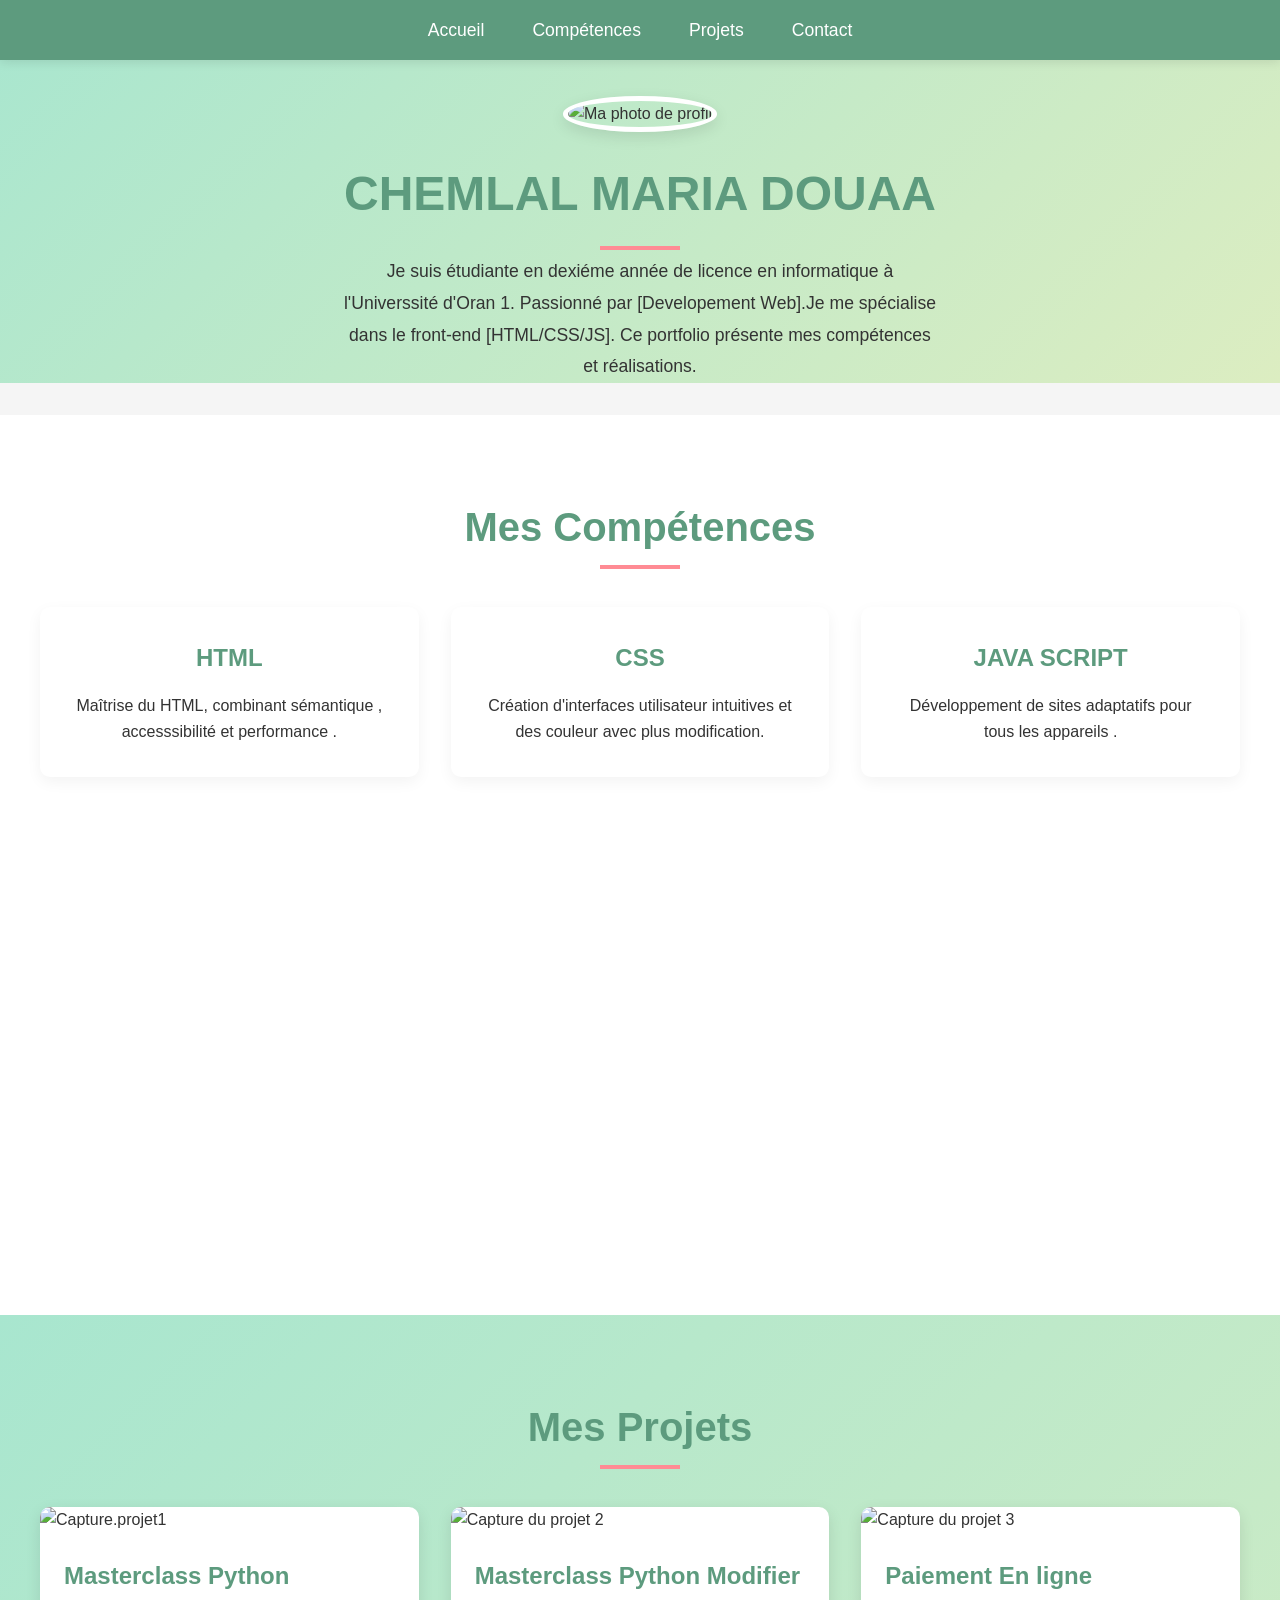
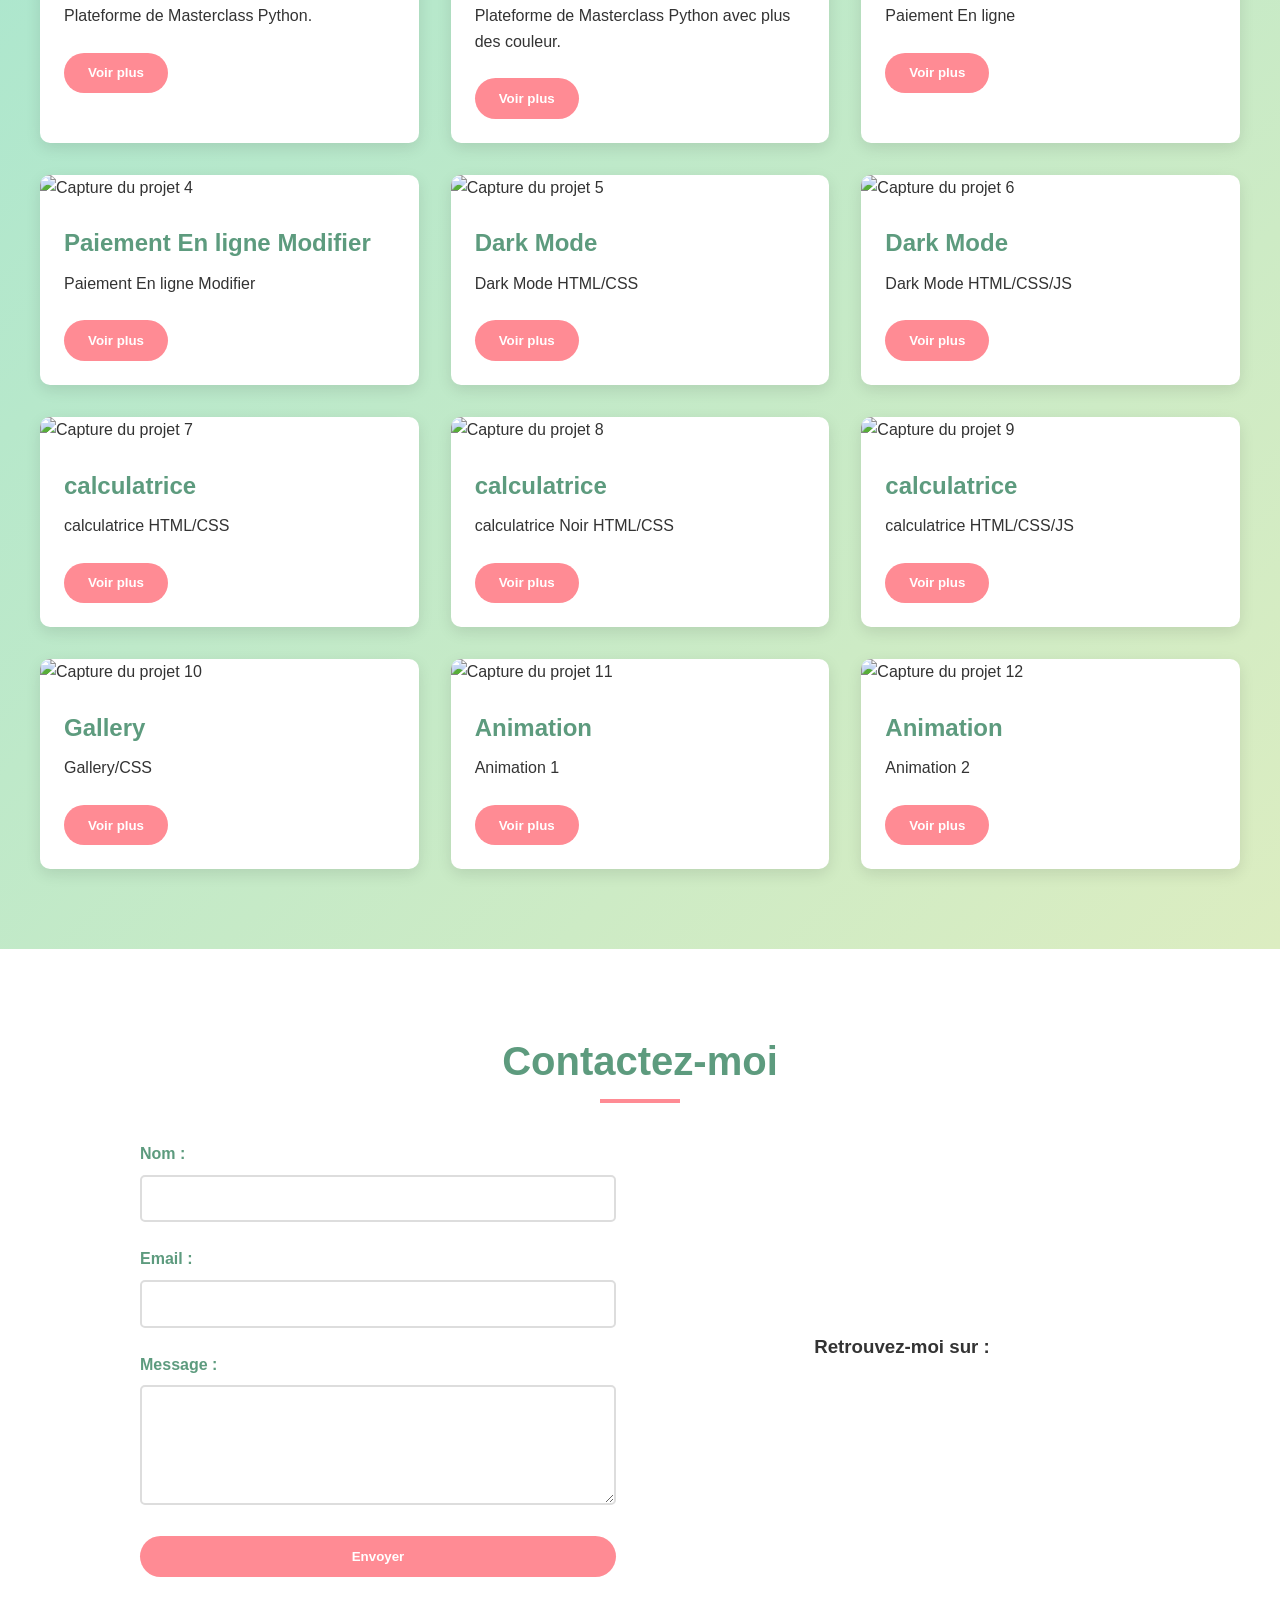
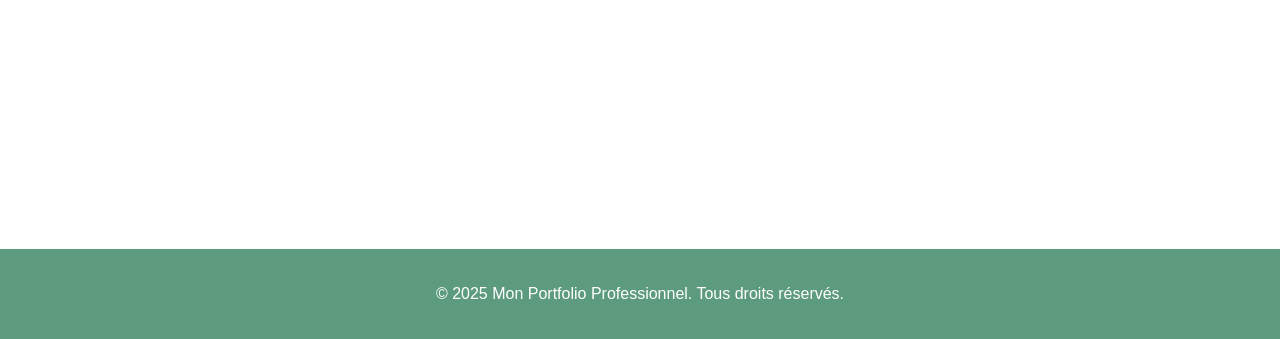
==== index.html @ e6ab4509 "Add files via upload" ====
<!DOCTYPE html>
<html lang="fr">
<head>
    <meta charset="UTF-8">
    <meta name="viewport" content="width=device-width, initial-scale=1.0">
    <title>Mon Portfolio Professionnel</title>
    <link rel="stylesheet" href="style.css">
    <link rel="stylesheet" href="style.css">
</head>
<body>
    <nav id="navbar">
        <ul>
            <li><a href="#accueil">Accueil</a></li>
            <li><a href="#competences">Compétences</a></li>
            <li><a href="#projets">Projets</a></li>
            <li><a href="#contact">Contact</a></li>
        </ul>
    </nav>

    
    <header id="accueil" class="section-gradient">
        <div class="header-content">
            <img src="./icons/profil.jpg" alt="Ma photo de profil" class="avatar">
            <h1>CHEMLAL MARIA DOUAA</h1>
            <h2></h2>
            <p class="intro-text"> Je suis étudiante en dexiéme année de licence en informatique à l'Universsité d'Oran 1. Passionné par [Developement Web].Je me spécialise dans le front-end [HTML/CSS/JS]. Ce portfolio présente mes compétences et réalisations.</p>
        </div>
    </header>

    <section id="competences" class="section-white">
        <h2>Mes Compétences</h2>
        <div class="competences-grid">
            
            <div class="competence-card">
                <i class="fas fa-code"></i>
                <h3>HTML</h3>
                <p>Maîtrise du HTML, combinant sémantique , accesssibilité et performance .  </p>
            </div>
            
            <div class="competence-card">
                <i class="fas fa-paint-brush"></i>
                <h3>CSS</h3>
                <p>Création d'interfaces utilisateur intuitives et des couleur avec plus modification.</p>
            </div>
            
            <div class="competence-card">
                <i class="fas fa-mobile-alt"></i>
                <h3>JAVA SCRIPT </h3>
                <p>Développement de sites adaptatifs pour tous les appareils .</p>
            </div>
            
        </div>
    </section>

    
    <section id="Projets" class="section-gradient">
        <h2>Mes Projets</h2>
        <div class="projets-container">
            
            <div class="projet-card">
                <img src="./icons/logo.2.png" alt="Capture.projet1">
                <div class="projet-info">
                    <h3>Masterclass Python</h3>
                    <p>Plateforme de Masterclass Python.</p>
                    <button class="btn-details" onclick="afficherDetails('detail-detail-projet1')">Voir plus</button>
                    <div id="detail-projet1" class="projet-details">
                        <h4>Technologies utilisées :</h4>
                        <ul>
                            <li>React.js</li>
                            <li>Node.js</li>
                            <li>MongoDB</li>
                        </ul>
                        <p>Ce projet m'a permis de maîtriser les concepts avancés de développement full-stack.</p>
                        <a href="#" class="btn-lien">Visiter le projet</a>
                    </div>
                </div>
            </div>
           
            
            <div class="projet-card">
                <img src="./icons/logo.2.png" alt="Capture du projet 2">
                <div class="projet-info">
                    <h3>Masterclass Python Modifier</h3>
                    <p>Plateforme de Masterclass Python avec plus des couleur.</p>
                    <button class="btn-details" onclick="afficherDetails('detail-projet2')">Voir plus</button>
                    <div id="detail-projet2" class="projet-details">
                        <h4>Technologies utilisées :</h4>
                        <ul>
                            <li>React Native</li>
                            <li>Firebase</li>
                            <li>Redux</li>
                        </ul>
                        <p>Application téléchargée plus de 10,000 fois sur les stores.</p>
                        <a href="#" class="btn-lien">Visiter le projet</a>
                    </div>
                </div>
            </div>
            

            <div class="projet-card">
                <img src="./icons/logo.jpg" alt="Capture du projet 3">
                <div class="projet-info">
                    <h3>Paiement En ligne</h3>
                    <p>Paiement En ligne</p>
                    <button class="btn-details" onclick="afficherDetails('detail-detail-projet3')">Voir plus</button>
                    <div id="detail-projet3" class="projet-details">
                        <h4>Technologies utilisées :</h4>
                        <ul>
                            <li>React Native</li>
                            <li>Firebase</li>
                            <li>Redux</li>
                        </ul>
                        <p>Application téléchargée plus de 10,000 fois sur les stores.</p>
                        <a href="#" class="btn-lien">Visiter le projet</a>
                    </div>
                </div>
            </div>
            <div class="projet-card">
                <img src="./icons/logo.jpg" alt="Capture du projet 4">
                <div class="projet-info">
                    <h3>Paiement En ligne Modifier</h3>
                    <p>Paiement En ligne Modifier</p>
                    <button class="btn-details" onclick="afficherDetails('detail-detail-detail-detail-projet4')">Voir plus</button>
                    <div id="detail-projet4" class="projet-details">
                        <h4>Technologies utilisées :</h4>
                        <ul>
                            <li>React Native</li>
                            <li>Firebase</li>
                            <li>Redux</li>
                        </ul>
                        <p>Application téléchargée plus de 10,000 fois sur les stores.</p>
                        <a href="#" class="btn-lien">Visiter le projet</a>
                    </div>
                </div>
            </div>
            <div class="projet-card">
                <img src="./icons/dark mode.jpg" alt="Capture du projet 5">
                <div class="projet-info">
                    <h3>Dark Mode</h3>
                    <p>Dark Mode HTML/CSS</p>
                    <button class="btn-details" onclick="afficherDetails('detail-detail-projet5')">Voir plus</button>
                    <div id="detail-projet5" class="projet-details">
                        <h4>Technologies utilisées :</h4>
                        <ul>
                            <li>React Native</li>
                            <li>Firebase</li>
                            <li>Redux</li>
                        </ul>
                        <p>Application téléchargée plus de 10,000 fois sur les stores.</p>
                        <a href="#" class="btn-lien">Visiter le projet</a>
                    </div>
                </div>
            </div>
            <div class="projet-card">
                <img src="./icons/dark mode.jpg" alt="Capture du projet 6">
                <div class="projet-info">
                    <h3>Dark Mode</h3>
                    <p>Dark Mode HTML/CSS/JS</p>
                    <button class="btn-details" onclick="afficherDetails('detail-detail-projet6')">Voir plus</button>
                    <div id="detail-projet6" class="projet-details">
                        <h4>Technologies utilisées :</h4>
                        <ul>
                            <li>React Native</li>
                            <li>Firebase</li>
                            <li>Redux</li>
                        </ul>
                        <p>Application téléchargée plus de 10,000 fois sur les stores.</p>
                        <a href="#" class="btn-lien">Visiter le projet</a>
                    </div>
                </div>
            </div>
    

            <div class="projet-card">
                <img src="./icons/calculay.1.png" alt="Capture du projet 7">
                <div class="projet-info">
                    <h3>calculatrice </h3>
                    <p>calculatrice  HTML/CSS</p>
                    <button class="btn-details" onclick="afficherDetails('detail-detail-projet7')">Voir plus</button>
                    <div id="detail-projet7" class="projet-details">
                        <h4>Technologies utilisées :</h4>
                        <ul>
                            <li>React Native</li>
                            <li>Firebase</li>
                            <li>Redux</li>
                        </ul>
                        <p>Application téléchargée plus de 10,000 fois sur les stores.</p>
                        <a href="#" class="btn-lien">Visiter le projet</a>
                    </div>
                </div>
            </div>
            <div class="projet-card">
                <img src="./icons/cal noir.png" alt="Capture du projet 8">
                <div class="projet-info">
                    <h3>calculatrice </h3>
                    <p>calculatrice Noir  HTML/CSS</p>
                    <button class="btn-details" onclick="afficherDetails('detail-detail-projet8')">Voir plus</button>
                    <div id="detail-projet8" class="projet-details">
                        <h4>Technologies utilisées :</h4>
                        <ul>
                            <li>React Native</li>
                            <li>Firebase</li>
                            <li>Redux</li>
                        </ul>
                        <p>Application téléchargée plus de 10,000 fois sur les stores.</p>
                        <a href="#" class="btn-lien">Visiter le projet</a>
                    </div>
                </div>
                </div>
                <div class="projet-card">
                    <img src="./icons/caljs.png" alt="Capture du projet 9">
                    <div class="projet-info">
                        <h3>calculatrice </h3>
                        <p>calculatrice  HTML/CSS/JS</p>
                        <button class="btn-details" onclick="afficherDetails('detail-detail-projet9')">Voir plus</button>
                        <div id="detail-projet9" class="projet-details">
                            <h4>Technologies utilisées :</h4>
                            <ul>
                                <li>React Native</li>
                                <li>Firebase</li>
                                <li>Redux</li>
                            </ul>
                            <p>Application téléchargée plus de 10,000 fois sur les stores.</p>
                            <a href="#" class="btn-lien">Visiter le projet</a>
                        </div>
                    </div> 
                 </div>   
                <div class="projet-card">
                    <img src="./icons/gallery.jpg" alt="Capture du projet 10">
                    <div class="projet-info">
                        <h3>Gallery </h3>
                        <p>Gallery/CSS</p>
                        <button class="btn-details" onclick="afficherDetails('detail-detail-projet10')">Voir plus</button>
                        <div id="detail-projet10" class="projet-details">
                            <h4>Technologies utilisées :</h4>
                            <ul>
                                <li>React Native</li>
                                <li>Firebase</li>
                                <li>Redux</li>
                            </ul>
                            <p>Application téléchargée plus de 10,000 fois sur les stores.</p>
                            <a href="#" class="btn-lien">Visiter le projet</a>
                        </div>
                    </div>
                </div>     
                <div class="projet-card">
                    <img src="./icons/ANIM.jpg" alt="Capture du projet 11">
                    <div class="projet-info">
                        <h3>Animation</h3>
                        <p>Animation 1</p>
                        <button class="btn-details" onclick="afficherDetails('detail-detail-projet11')">Voir plus</button>
                        <div id="detail-projet10" class="projet-details">
                            <h4>Technologies utilisées :</h4>
                            <ul>
                                <li>React Native</li>
                                <li>Firebase</li>
                                <li>Redux</li>
                            </ul>
                            <p>Application téléchargée plus de 10,000 fois sur les stores.</p>
                            <a href="#" class="btn-lien">Visiter le projet</a>
                        </div>
                    </div>
                </div>        
                <div class="projet-card">
                    <img src="./icons/ftp.jpg" alt="Capture du projet 12">
                    <div class="projet-info">
                        <h3>Animation</h3>
                        <p>Animation 2</p>
                        <button class="btn-details" onclick="afficherDetails('detail-detail-projet12')">Voir plus</button>
                        <div id="detail-projet12" class="projet-details">
                            <h4>Technologies utilisées :</h4>
                            <ul>
                                <li>React Native</li>
                                <li>Firebase</li>
                                <li>Redux</li>
                            </ul>
                            <p>Application téléchargée plus de 10,000 fois sur les stores.</p>
                            <a href="#" class="btn-lien">Visiter le projet</a>
                        </div>
                    </div>
                </div>           
                
            
        </div>
    </section>

    
    <section id="contact" class="section-white">
        <h2>Contactez-moi</h2>
        <div class="contact-container">
            <form id="contact-form">
                <div class="form-group">
                    <label for="name">Nom :</label>
                    <input type="text" id="name" name="name" required>
                </div>
                <div class="form-group">
                    <label for="email">Email :</label>
                    <input type="email" id="email" name="email" required>
                </div>
                <div class="form-group">
                    <label for="message">Message :</label>
                    <textarea id="message" name="message" rows="5" required></textarea>
                </div>
                <button type="submit" class="btn-submit">Envoyer</button>
            </form>
            <div class="reseaux-sociaux">
                <h3>Retrouvez-moi sur :</h3>
                <div class="social-icons">
                    <a href="https://linkedin.com" target="_blank"><i class="fab fa-linkedin"></i></a>
                    <a href="https://github.com" target="_blank"><i class="fab fa-github"></i></a>
                    <a href="https://twitter.com" target="_blank"><i class="fab fa-twitter"></i></a>
                    <a href="mailto:email@example.com"><i class="fas fa-envelope"></i></a>
                </div>
            </div>
        </div>
    </section>

    
    <footer>
        <p>&copy; 2025 Mon Portfolio Professionnel. Tous droits réservés.</p>
    </footer>

    <script src="script.js"></script>
</body>
</html>
---- style.css ----
:root {
    --vert-clair: #a8e6cf;
    --vert-fonce: #5d9b7e;
    --bleu-ciel: #dcedc1;
    --saumon: #ffaaa5;
    --corail: #ff8b94;
    --blanc: #ffffff;
    --noir: #333333;
    --gris-clair: #f5f5f5;
}

* {
    margin: 0;
    padding: 0;
    box-sizing: border-box;
    font-family: 'Segoe UI', Tahoma, Geneva, Verdana, sans-serif;
}

body {
    line-height: 1.6;
    color: var(--noir);
    background-color: var(--gris-clair);
}


#navbar {
    position: fixed;
    top: 0;
    width: 100%;
    background-color: var(--vert-fonce);
    z-index: 1000;
    box-shadow: 0 2px 10px rgba(0, 0, 0, 0.1);
}

#navbar ul {
    display: flex;
    justify-content: center;
    list-style: none;
    padding: 1rem 0;
}

#navbar li {
    margin: 0 1.5rem;
}

#navbar a {
    color: var(--blanc);
    text-decoration: none;
    font-weight: 500;
    font-size: 1.1rem;
    transition: color 0.3s;
}

#navbar a:hover {
    color: var(--saumon);
}


section {
    padding: 5rem 2rem;
    min-height: 100vh;
    display: flex;
    flex-direction: column;
    align-items: center;
}

.section-gradient {
    background: linear-gradient(135deg, var(--vert-clair), var(--bleu-ciel));
}

.section-white {
    background-color: var(--blanc);
}

h2 {
    font-size: 2.5rem;
    margin-bottom: 3rem;
    color: var(--vert-fonce);
    text-align: center;
    position: relative;
}

h2::after {
    content: '';
    position: absolute;
    bottom: -10px;
    left: 50%;
    transform: translateX(-50%);
    width: 80px;
    height: 4px;
    background-color: var(--corail);
}


header {
    text-align: center;
    padding-top: 6rem;
}

.avatar {
    width: 150px;
    height: 150px;
    border-radius: 50%;
    object-fit: cover;
    border: 5px solid var(--blanc);
    box-shadow: 0 5px 15px rgba(0, 0, 0, 0.1);
    margin-bottom: 1.5rem;
}

.header-content h1 {
    font-size: 3rem;
    color: var(--vert-fonce);
    margin-bottom: 0.5rem;
}

.header-content h2 {
    font-size: 1.8rem;
    color: var(--corail);
    margin-bottom: 1.5rem;
}

.intro-text {
    max-width: 600px;
    margin: 0 auto 2rem;
    font-size: 1.1rem;
    line-height: 1.8;
}


.competences-grid {
    display: grid;
    grid-template-columns: repeat(auto-fit, minmax(300px, 1fr));
    gap: 2rem;
    width: 100%;
    max-width: 1200px;
}

.competence-card {
    background: var(--blanc);
    border-radius: 10px;
    padding: 2rem;
    text-align: center;
    box-shadow: 0 5px 15px rgba(0, 0, 0, 0.05);
    transition: transform 0.3s, box-shadow 0.3s;
}

.competence-card:hover {
    transform: translateY(-10px);
    box-shadow: 0 15px 30px rgba(0, 0, 0, 0.1);
}

.competence-card i {
    font-size: 3rem;
    color: var(--corail);
    margin-bottom: 1.5rem;
}

.competence-card h3 {
    font-size: 1.5rem;
    margin-bottom: 1rem;
    color: var(--vert-fonce);
}


.projets-container {
    display: grid;
    grid-template-columns: repeat(auto-fit, minmax(350px, 1fr));
    gap: 2rem;
    width: 100%;
    max-width: 1200px;
}

.projet-card {
    background: var(--blanc);
    border-radius: 10px;
    overflow: hidden;
    box-shadow: 0 5px 15px rgba(0, 0, 0, 0.1);
    transition: transform 0.3s;
}

.projet-card:hover {
    transform: scale(1.03);
}

.projet-card img {
    width: 100%;
    height: 200px;
    object-fit: cover;
}

.projet-info {
    padding: 1.5rem;
}

.projet-info h3 {
    font-size: 1.5rem;
    margin-bottom: 0.5rem;
    color: var(--vert-fonce);
}

.projet-info p {
    margin-bottom: 1.5rem;
    color: var(--noir);
}

.projet-details {
    max-height: 0;
    overflow: hidden;
    transition: max-height 0.5s ease-out;
    padding: 0 1rem;
}

.projet-details.active {
    max-height: 500px;
    padding: 1rem;
    margin-top: 1rem;
    border-top: 1px solid var(--gris-clair);
}

.btn-details, .btn-lien, .btn-submit {
    display: inline-block;
    padding: 0.8rem 1.5rem;
    background-color: var(--corail);
    color: var(--blanc);
    border: none;
    border-radius: 50px;
    cursor: pointer;
    font-weight: 600;
    text-decoration: none;
    transition: background-color 0.3s, transform 0.3s;
}

.btn-details:hover, .btn-lien:hover, .btn-submit:hover {
    background-color: var(--vert-fonce);
    transform: translateY(-2px);
}

.btn-lien {
    margin-top: 1rem;
    display: inline-block;
}


.contact-container {
    display: grid;
    grid-template-columns: 1fr 1fr;
    gap: 3rem;
    width: 100%;
    max-width: 1000px;
}

#contact-form {
    display: flex;
    flex-direction: column;
}

.form-group {
    margin-bottom: 1.5rem;
}

.form-group label {
    display: block;
    margin-bottom: 0.5rem;
    font-weight: 600;
    color: var(--vert-fonce);
}

.form-group input,
.form-group textarea {
    width: 100%;
    padding: 0.8rem;
    border: 2px solid #ddd;
    border-radius: 5px;
    font-size: 1rem;
    transition: border-color 0.3s;
}

.form-group input:focus,
.form-group textarea:focus {
    border-color: var(--corail);
    outline: none;
}

.reseaux-sociaux {
    display: flex;
    flex-direction: column;
    align-items: center;
    justify-content: center;
}

.social-icons {
    display: flex;
    gap: 1.5rem;
    margin-top: 1.5rem;
}

.social-icons a {
    color: var(--vert-fonce);
    font-size: 2rem;
    transition: color 0.3s, transform 0.3s;
}

.social-icons a:hover {
    color: var(--corail);
    transform: translateY(-5px);
}


footer {
    text-align: center;
    padding: 2rem;
    background-color: var(--vert-fonce);
    color: var(--blanc);
}


@media (max-width: 768px) {
    .contact-container {
        grid-template-columns: 1fr;
    }
    
    .projets-container, .competences-grid {
        grid-template-columns: 1fr;
    }
    
    #navbar ul {
        flex-direction: column;
        align-items: center;
    }
    
    #navbar li {
        margin: 0.5rem 0;
    }
}
---- style.css ----
:root {
    --vert-clair: #a8e6cf;
    --vert-fonce: #5d9b7e;
    --bleu-ciel: #dcedc1;
    --saumon: #ffaaa5;
    --corail: #ff8b94;
    --blanc: #ffffff;
    --noir: #333333;
    --gris-clair: #f5f5f5;
}

* {
    margin: 0;
    padding: 0;
    box-sizing: border-box;
    font-family: 'Segoe UI', Tahoma, Geneva, Verdana, sans-serif;
}

body {
    line-height: 1.6;
    color: var(--noir);
    background-color: var(--gris-clair);
}


#navbar {
    position: fixed;
    top: 0;
    width: 100%;
    background-color: var(--vert-fonce);
    z-index: 1000;
    box-shadow: 0 2px 10px rgba(0, 0, 0, 0.1);
}

#navbar ul {
    display: flex;
    justify-content: center;
    list-style: none;
    padding: 1rem 0;
}

#navbar li {
    margin: 0 1.5rem;
}

#navbar a {
    color: var(--blanc);
    text-decoration: none;
    font-weight: 500;
    font-size: 1.1rem;
    transition: color 0.3s;
}

#navbar a:hover {
    color: var(--saumon);
}


section {
    padding: 5rem 2rem;
    min-height: 100vh;
    display: flex;
    flex-direction: column;
    align-items: center;
}

.section-gradient {
    background: linear-gradient(135deg, var(--vert-clair), var(--bleu-ciel));
}

.section-white {
    background-color: var(--blanc);
}

h2 {
    font-size: 2.5rem;
    margin-bottom: 3rem;
    color: var(--vert-fonce);
    text-align: center;
    position: relative;
}

h2::after {
    content: '';
    position: absolute;
    bottom: -10px;
    left: 50%;
    transform: translateX(-50%);
    width: 80px;
    height: 4px;
    background-color: var(--corail);
}


header {
    text-align: center;
    padding-top: 6rem;
}

.avatar {
    width: 150px;
    height: 150px;
    border-radius: 50%;
    object-fit: cover;
    border: 5px solid var(--blanc);
    box-shadow: 0 5px 15px rgba(0, 0, 0, 0.1);
    margin-bottom: 1.5rem;
}

.header-content h1 {
    font-size: 3rem;
    color: var(--vert-fonce);
    margin-bottom: 0.5rem;
}

.header-content h2 {
    font-size: 1.8rem;
    color: var(--corail);
    margin-bottom: 1.5rem;
}

.intro-text {
    max-width: 600px;
    margin: 0 auto 2rem;
    font-size: 1.1rem;
    line-height: 1.8;
}


.competences-grid {
    display: grid;
    grid-template-columns: repeat(auto-fit, minmax(300px, 1fr));
    gap: 2rem;
    width: 100%;
    max-width: 1200px;
}

.competence-card {
    background: var(--blanc);
    border-radius: 10px;
    padding: 2rem;
    text-align: center;
    box-shadow: 0 5px 15px rgba(0, 0, 0, 0.05);
    transition: transform 0.3s, box-shadow 0.3s;
}

.competence-card:hover {
    transform: translateY(-10px);
    box-shadow: 0 15px 30px rgba(0, 0, 0, 0.1);
}

.competence-card i {
    font-size: 3rem;
    color: var(--corail);
    margin-bottom: 1.5rem;
}

.competence-card h3 {
    font-size: 1.5rem;
    margin-bottom: 1rem;
    color: var(--vert-fonce);
}


.projets-container {
    display: grid;
    grid-template-columns: repeat(auto-fit, minmax(350px, 1fr));
    gap: 2rem;
    width: 100%;
    max-width: 1200px;
}

.projet-card {
    background: var(--blanc);
    border-radius: 10px;
    overflow: hidden;
    box-shadow: 0 5px 15px rgba(0, 0, 0, 0.1);
    transition: transform 0.3s;
}

.projet-card:hover {
    transform: scale(1.03);
}

.projet-card img {
    width: 100%;
    height: 200px;
    object-fit: cover;
}

.projet-info {
    padding: 1.5rem;
}

.projet-info h3 {
    font-size: 1.5rem;
    margin-bottom: 0.5rem;
    color: var(--vert-fonce);
}

.projet-info p {
    margin-bottom: 1.5rem;
    color: var(--noir);
}

.projet-details {
    max-height: 0;
    overflow: hidden;
    transition: max-height 0.5s ease-out;
    padding: 0 1rem;
}

.projet-details.active {
    max-height: 500px;
    padding: 1rem;
    margin-top: 1rem;
    border-top: 1px solid var(--gris-clair);
}

.btn-details, .btn-lien, .btn-submit {
    display: inline-block;
    padding: 0.8rem 1.5rem;
    background-color: var(--corail);
    color: var(--blanc);
    border: none;
    border-radius: 50px;
    cursor: pointer;
    font-weight: 600;
    text-decoration: none;
    transition: background-color 0.3s, transform 0.3s;
}

.btn-details:hover, .btn-lien:hover, .btn-submit:hover {
    background-color: var(--vert-fonce);
    transform: translateY(-2px);
}

.btn-lien {
    margin-top: 1rem;
    display: inline-block;
}


.contact-container {
    display: grid;
    grid-template-columns: 1fr 1fr;
    gap: 3rem;
    width: 100%;
    max-width: 1000px;
}

#contact-form {
    display: flex;
    flex-direction: column;
}

.form-group {
    margin-bottom: 1.5rem;
}

.form-group label {
    display: block;
    margin-bottom: 0.5rem;
    font-weight: 600;
    color: var(--vert-fonce);
}

.form-group input,
.form-group textarea {
    width: 100%;
    padding: 0.8rem;
    border: 2px solid #ddd;
    border-radius: 5px;
    font-size: 1rem;
    transition: border-color 0.3s;
}

.form-group input:focus,
.form-group textarea:focus {
    border-color: var(--corail);
    outline: none;
}

.reseaux-sociaux {
    display: flex;
    flex-direction: column;
    align-items: center;
    justify-content: center;
}

.social-icons {
    display: flex;
    gap: 1.5rem;
    margin-top: 1.5rem;
}

.social-icons a {
    color: var(--vert-fonce);
    font-size: 2rem;
    transition: color 0.3s, transform 0.3s;
}

.social-icons a:hover {
    color: var(--corail);
    transform: translateY(-5px);
}


footer {
    text-align: center;
    padding: 2rem;
    background-color: var(--vert-fonce);
    color: var(--blanc);
}


@media (max-width: 768px) {
    .contact-container {
        grid-template-columns: 1fr;
    }
    
    .projets-container, .competences-grid {
        grid-template-columns: 1fr;
    }
    
    #navbar ul {
        flex-direction: column;
        align-items: center;
    }
    
    #navbar li {
        margin: 0.5rem 0;
    }
}
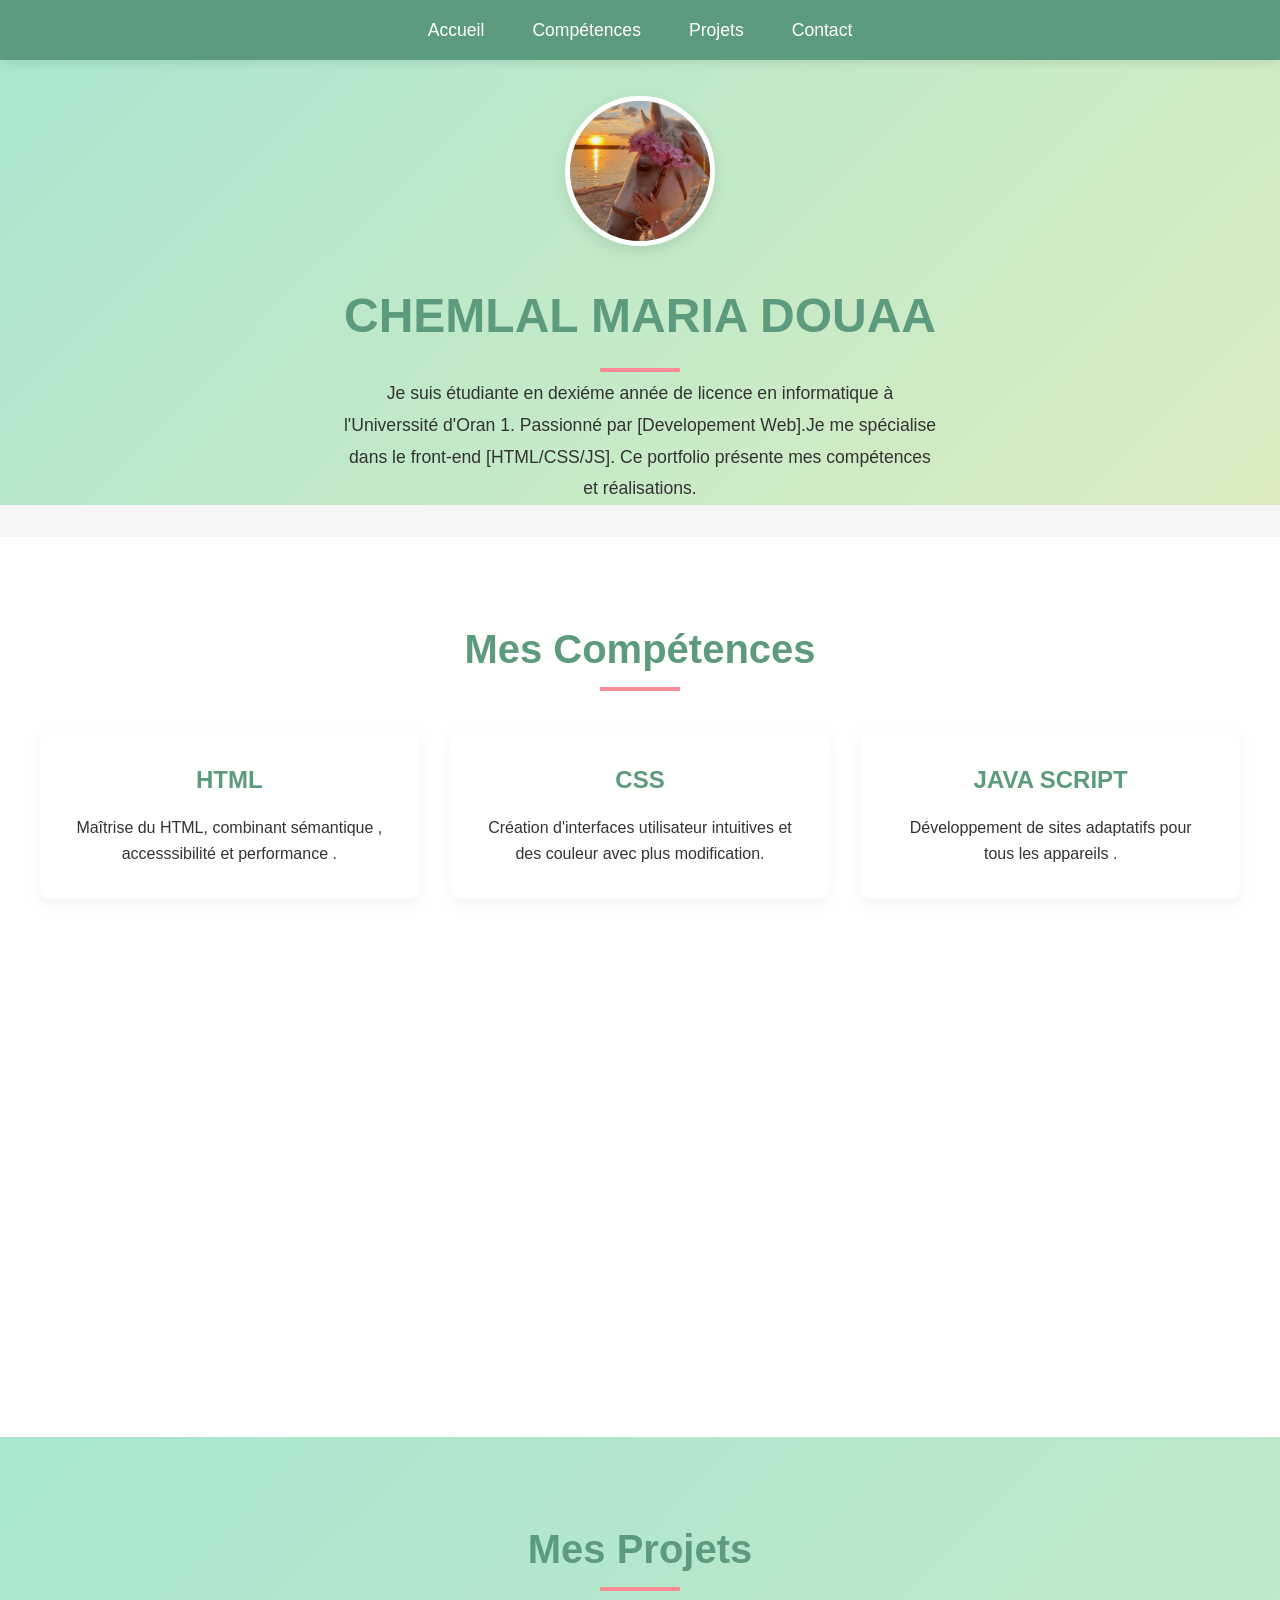
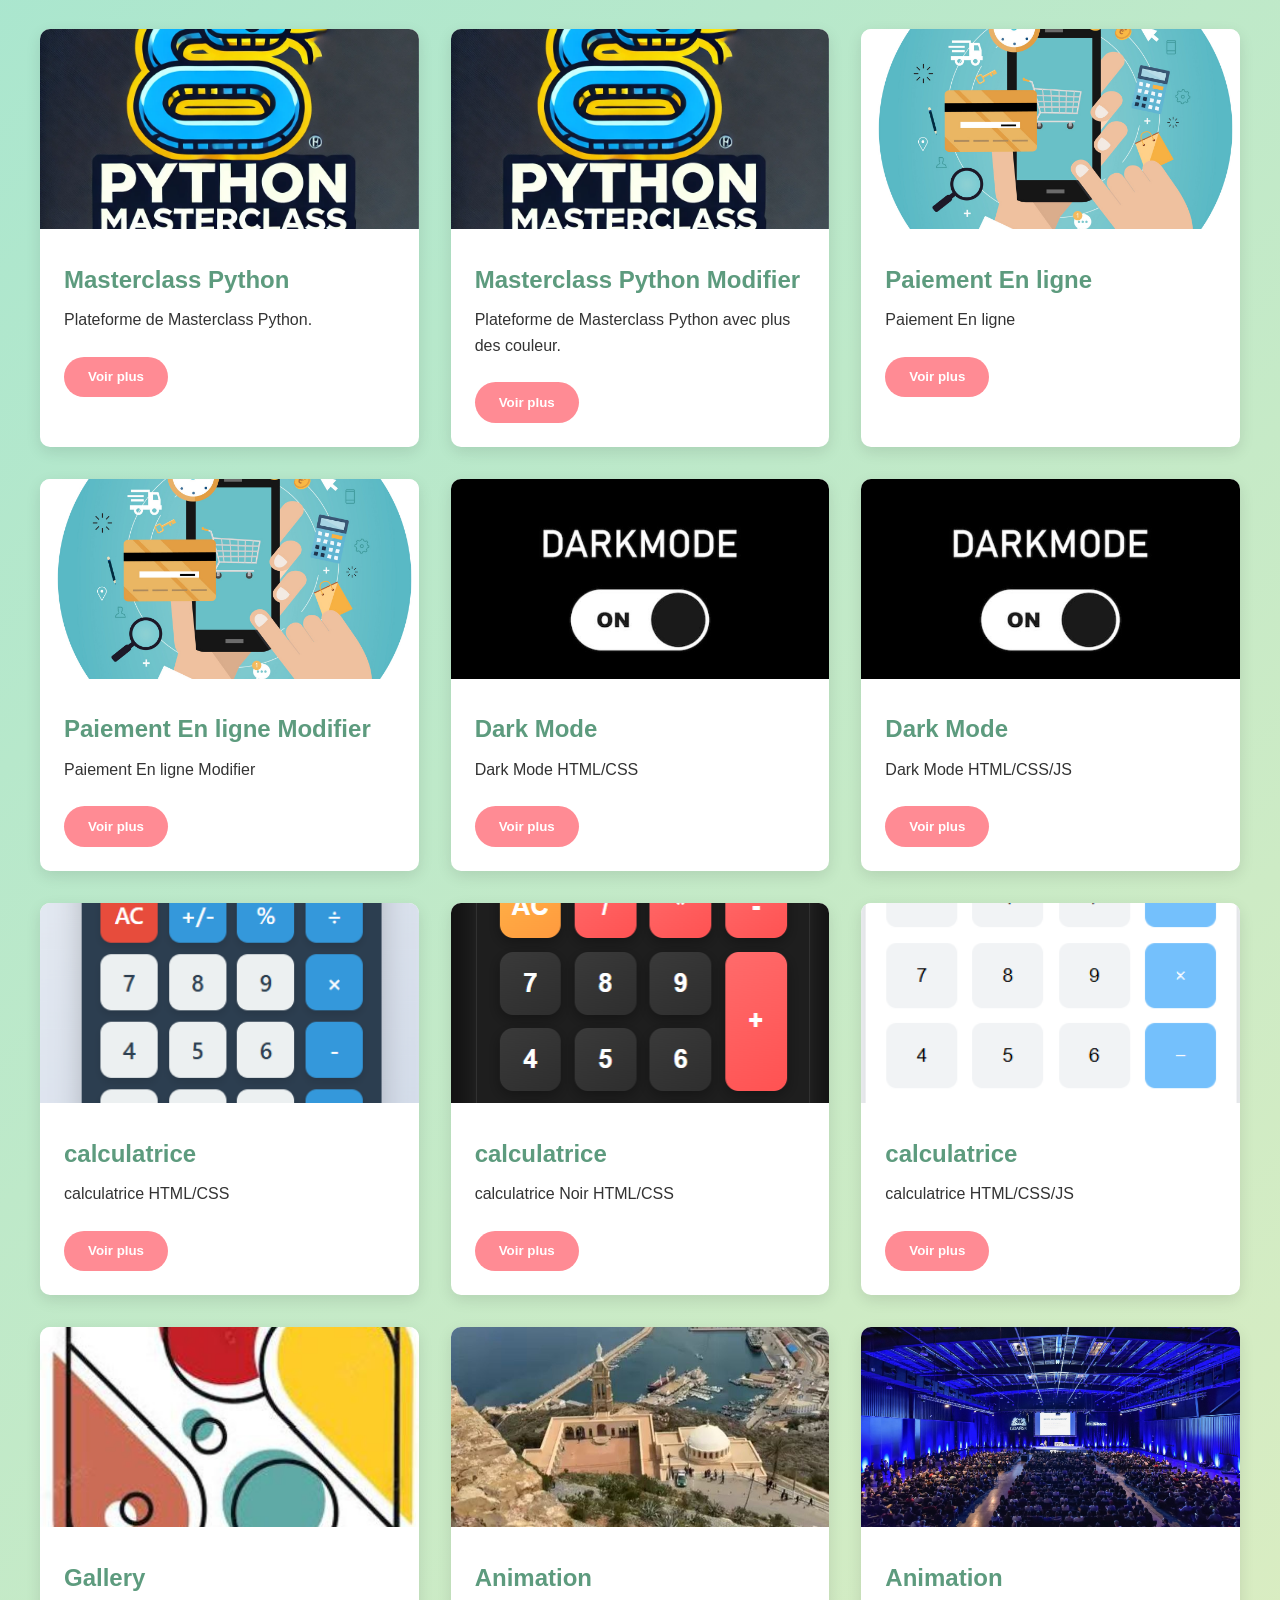
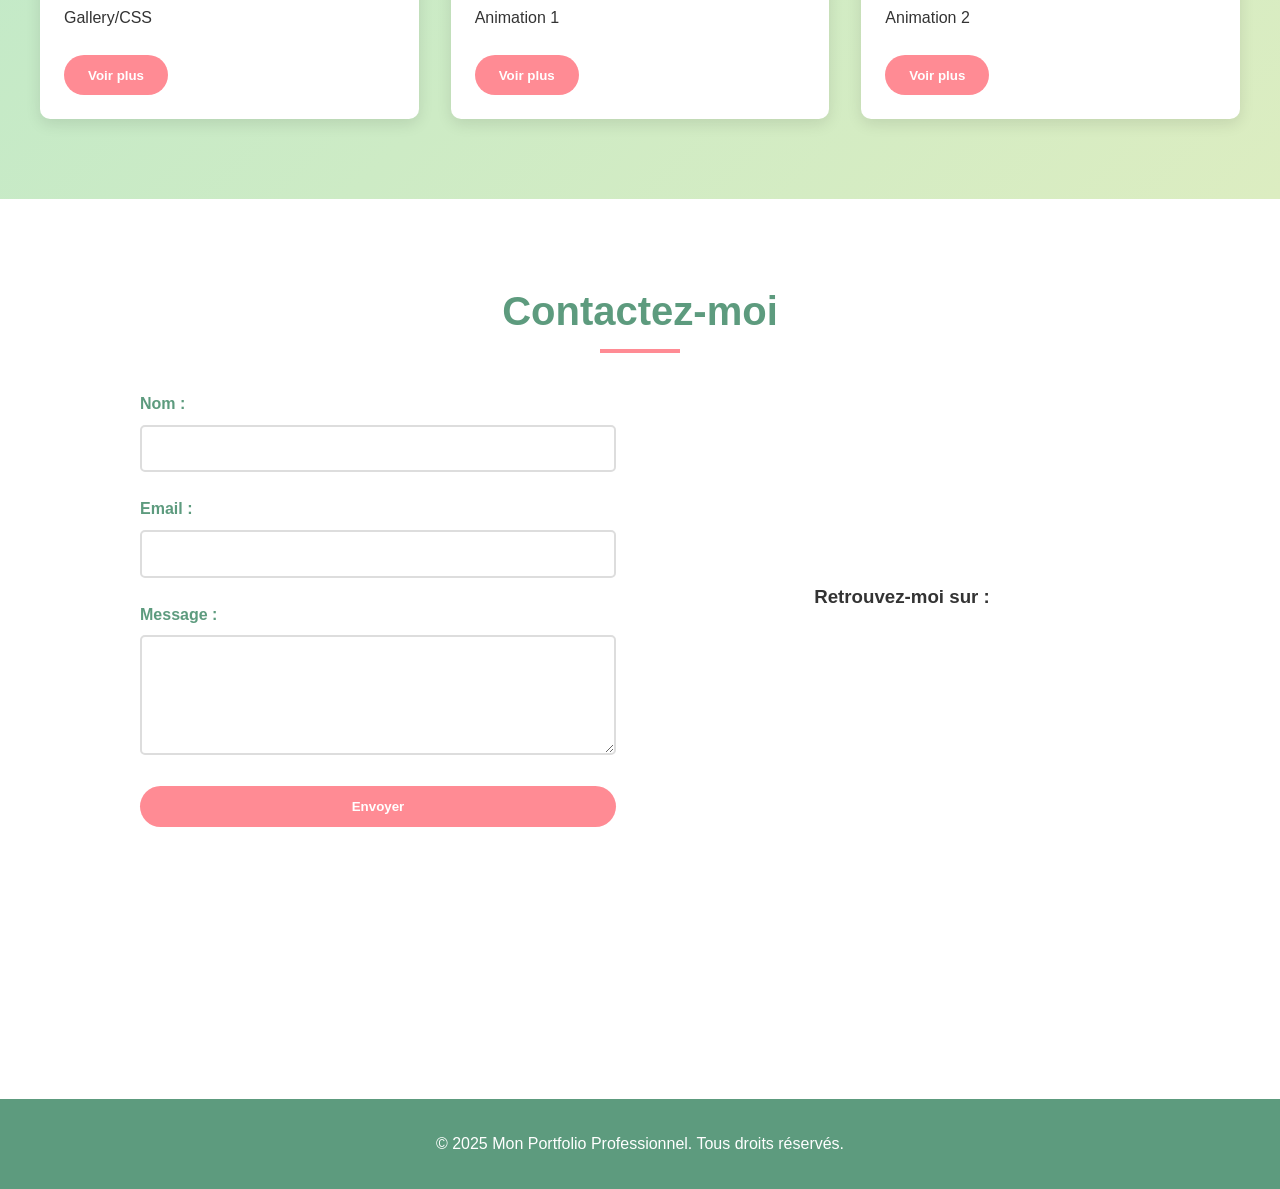
==== commit 6bd2d07e: "Update index.html" ====
--- a/index.html
+++ b/index.html
@@ -71,7 +71,7 @@
                             <li>MongoDB</li>
                         </ul>
                         <p>Ce projet m'a permis de maîtriser les concepts avancés de développement full-stack.</p>
-                        <a href="#" class="btn-lien">Visiter le projet</a>
+                        <a href="./project/projet1.3 modifie masterclass/index.html" class="btn-lien">Visiter le projet</a>
                     </div>
                 </div>
             </div>
@@ -322,4 +322,4 @@
 
     <script src="script.js"></script>
 </body>
-</html>+</html>
